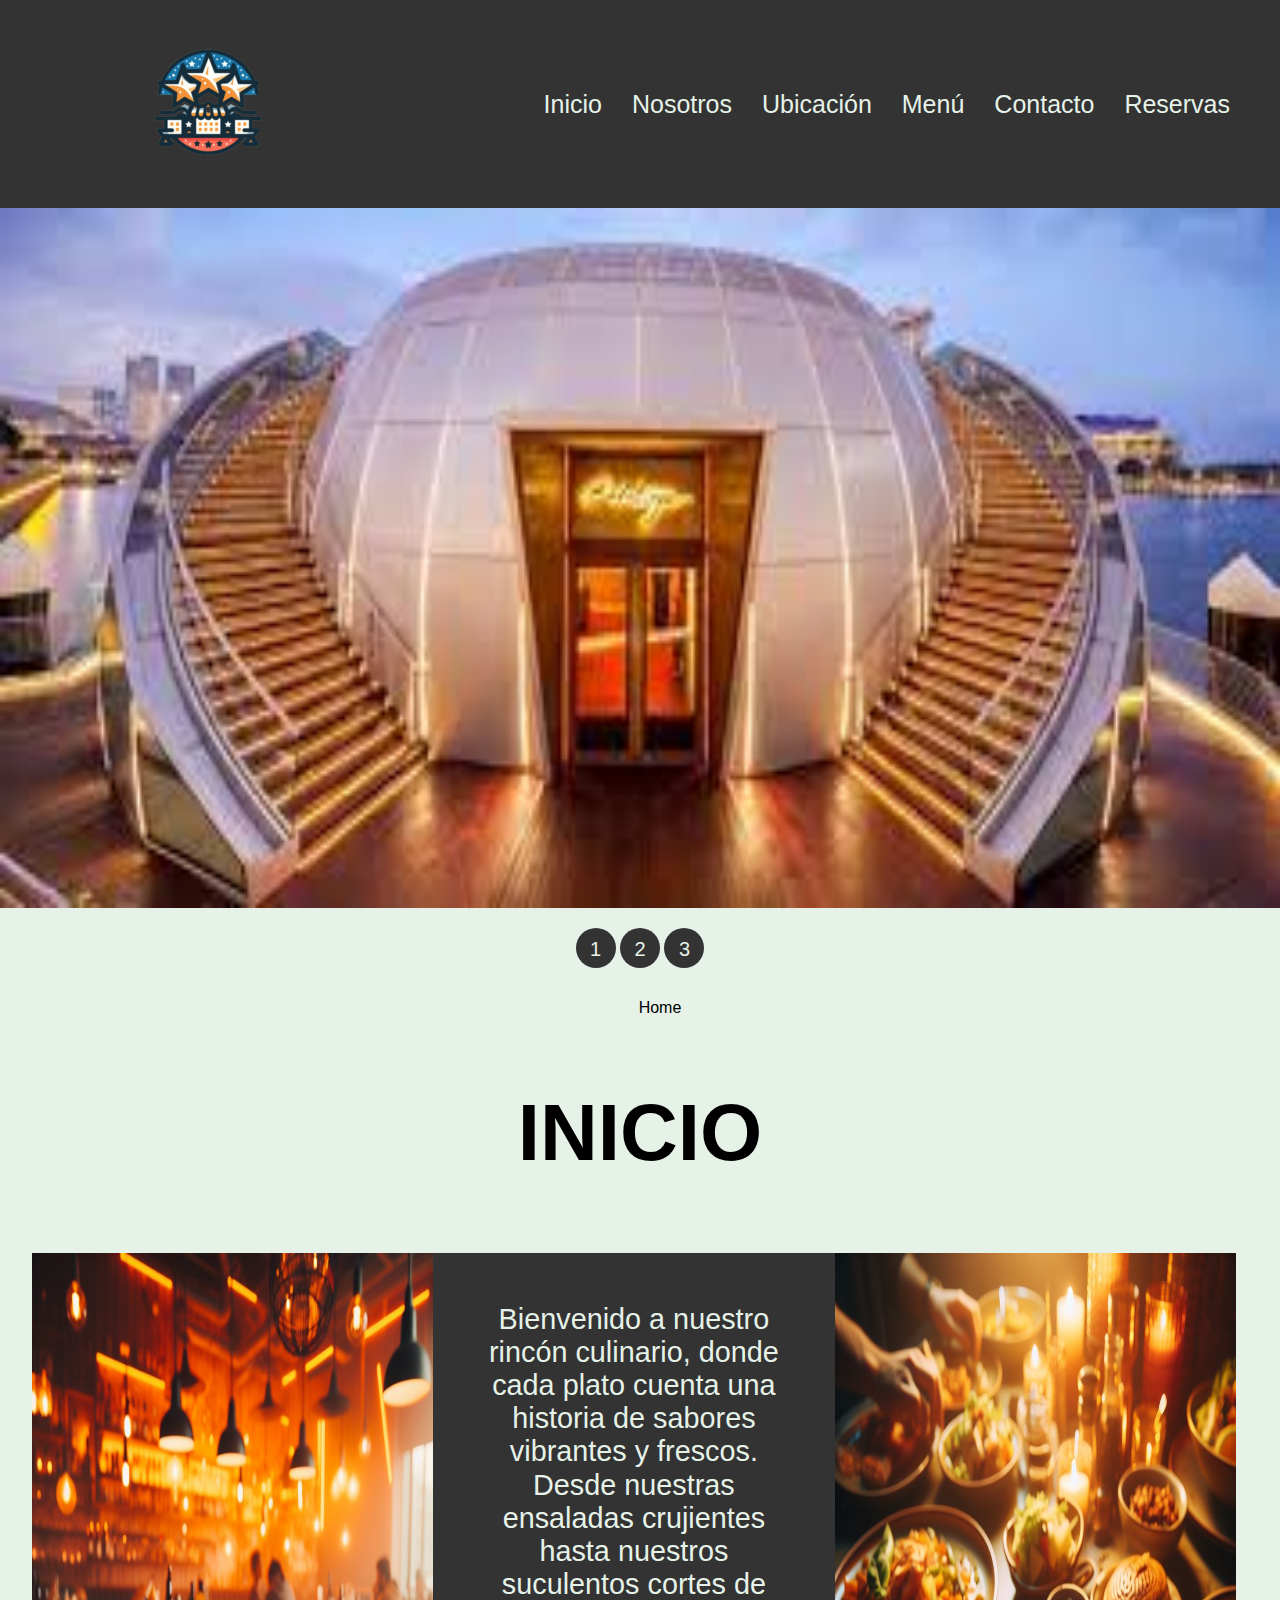
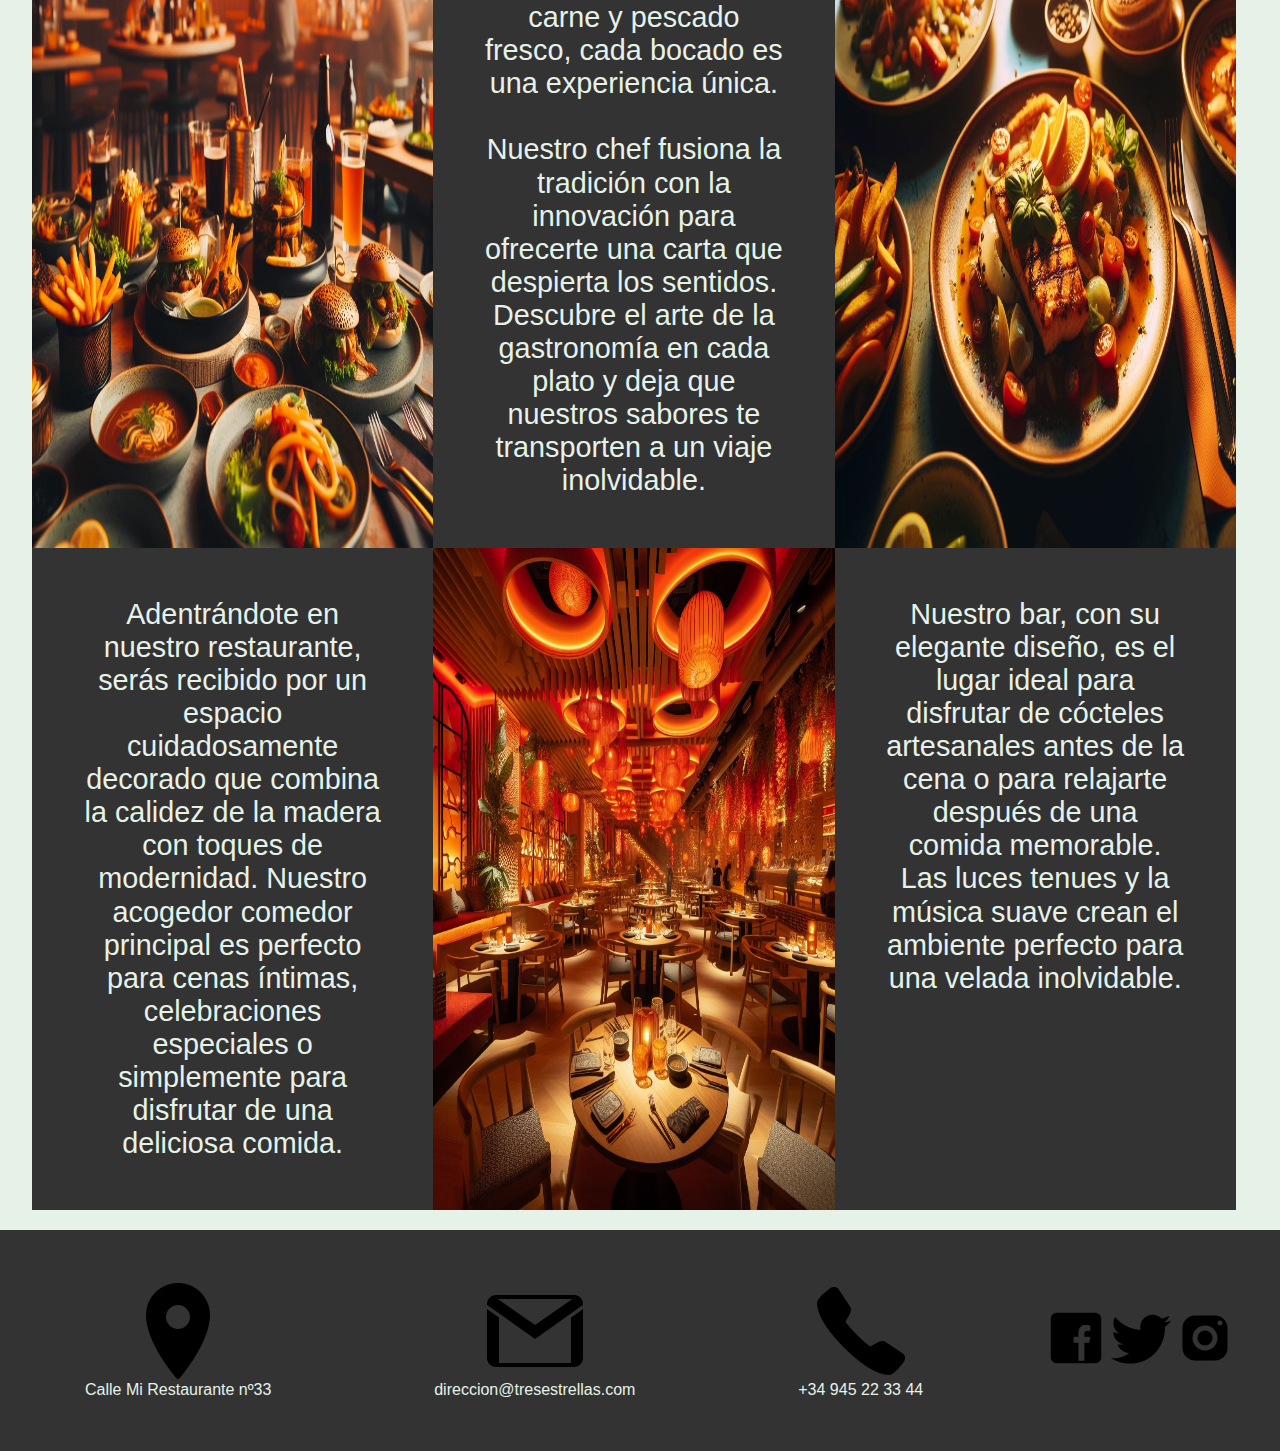
==== index.html @ 6303b529 "diseño" ====
<!DOCTYPE html>
<html lang="es">
    <head>
        <meta charset="UTF-8">
        <meta name="viewport" content="width=device-width, initial-scale=1.0">
        <title>Inicio</title>
        <link rel="stylesheet" href="css/normalize.css">
        <link rel="stylesheet" href="css/inicio.css">
        <link href="https://cdn.jsdelivr.net/npm/bootstrap@5.3.2/dist/css/bootstrap.min.css" rel="stylesheet" integrity="sha384-T3c6CoIi6uLrA9TneNEoa7RxnatzjcDSCmG1MXxSR1GAsXEV/Dwwykc2MPK8M2HN" crossorigin="anonymous">

    </head>
    <body>
        <header class="header">
            <div class="header__logo">
                <a href="#inicio"><img src="img/logo.png" alt="Logo"></a>
            </div>
            <nav class="header__nav">
                <ul>
                    <li><a href="index.html">Inicio</a></li>
                    <li><a href="nosotros.html">Nosotros</a></li>
                    <li><a href="#ubicacion">Ubicación</a></li>
                    <li><a href="#menu">Menú</a></li>
                    <li><a href="#contacto">Contacto</a></li>
                    <li><a href="reservas.html">Reservas</a></li>
                </ul>
            </nav>
        </header>

        <main class="main">
            <div class="main__slider">
                <ul class="slider">
                    <li id="slide1">
                        <img src="img/exterior.jpg" />
                    </li>
                    <li id="slide2">
                        <img src="img/interior.png" />
                    </li>
                    <li id="slide3">
                        <img src="img/comida.jpg" />
                    </li>
                </ul>

                <ul class="menu">
                    <li>
                        <a href="#slide1">1</a>
                    </li>
                    <li>
                        <a href="#slide2">2</a>
                    </li>
                    <li>
                        <a href="#slide3">3</a>
                    </li>
                </ul>
            </div>

            <nav aria-label="breadcrumb">
                <ol class="breadcrumb">
                  <li class="breadcrumb-item active" aria-current="page">Home</li>
                </ol>
              </nav>
<!--               
              <nav aria-label="breadcrumb">
                <ol class="breadcrumb">
                  <li class="breadcrumb-item"><a href="#">Home</a></li>
                  <li class="breadcrumb-item active" aria-current="page">Library</li>
                </ol>
              </nav> -->
            <h1 class="main__ini">INICIO</h1>
            <div class="main__container">
                <div class="container__img"><img src="img/comida (1).jpg"
                        alt="platos1"></div>
                <div class="container__txt"> Bienvenido a nuestro rincón
                    culinario, donde cada plato cuenta una historia de sabores
                    vibrantes y frescos.
                    <br>
                    Desde nuestras ensaladas crujientes
                    hasta nuestros suculentos cortes de carne y pescado fresco,
                    cada bocado es una experiencia única.
                    <br><br>
                    Nuestro chef fusiona la tradición con la innovación para
                    ofrecerte una carta que despierta los sentidos. Descubre el
                    arte de la gastronomía en cada plato y deja que nuestros
                    sabores te transporten a un viaje inolvidable.
                </div>
                <div class="container__img"><img src="img/comida (2).jpg"
                        alt="platos1"></div>
                <div class="container__txt"> Adentrándote en nuestro
                    restaurante, serás recibido por un espacio cuidadosamente
                    decorado que combina la calidez de la madera con toques de
                    modernidad. Nuestro acogedor comedor principal es perfecto
                    para cenas íntimas, celebraciones especiales o simplemente
                    para disfrutar de una deliciosa comida.</div>
                <div class="container__img"><img src="img/restaurant.jpg"
                        alt="platos1"></div>
                <div class="container__txt">Nuestro bar, con su elegante diseño,
                    es el lugar ideal para disfrutar de cócteles artesanales
                    antes de la cena o para relajarte después de una comida
                    memorable. Las luces tenues y la música suave crean el
                    ambiente perfecto para una velada inolvidable.</div>
            </div>


              
        </main>

        <footer class="footer">
            <div class="footer__location">
                <figure>
                    <img src="/img/icons8-marcador-100.png" alt>
                    <figcaption>Calle Mi Restaurante nº33</figcaption>
                </figure>
            </div>
            <div class="footer__mail">
                <figure>
                    <img src="img/icons8-gmail-100.png" alt>
                    <figcaption>direccion@tresestrellas.com</figcaption>
                </figure></div>
            <div class="footer__tlfn">
                <figure>
                    <img src="img/icons8-teléfono-100.png" alt>
                    <figcaption>+34 945 22 33 44</figcaption>
                </figure></div>

            <div class="footer__social">
                <a href="#" target="_blank" title="Facebook"><img
                        src="img/icons8-facebook-60.png" alt="Facebook"></a>
                <a href="#" target="_blank" title="Twitter"><img
                        src="img/icons8-twitter-60.png" alt="Twitter"></a>
                <a href="#" target="_blank" title="Instagram"><img
                        src="img/icons8-instagram-60.png" alt="Instagram"></a>
            </div>
        </footer>



        <script src="https://cdn.jsdelivr.net/npm/bootstrap@5.3.2/dist/js/bootstrap.bundle.min.js" integrity="sha384-C6RzsynM9kWDrMNeT87bh95OGNyZPhcTNXj1NW7RuBCsyN/o0jlpcV8Qyq46cDfL" crossorigin="anonymous"></script>

    </body>
</html>
---- css/inicio.css ----
body {
    margin: 0;
    padding: 0;
    background-color: #E6F2E8;
    display: grid;
    grid-template-areas: "header"
        "content"
        "footer";
    grid-template-rows: auto 1fr auto;
    font-family: Arial, sans-serif;
}

.header {
    grid-area: header;
    display: flex;
    justify-content: space-between;
    align-items: center;
    background-color: #333;
    color: #E6F2E8;
    padding: 0px 20px;
}


.header__nav ul {
    list-style: none;
    display: flex;
    margin: 0;
    padding: 0;
    justify-content: space-around;
}

.header__nav li {
    margin-right: 30px;
}

.header__nav a {
    text-decoration: none;
    color: #E6F2E8;
    font-size: 25px;
}

.main {
    grid-area: content;
    display: flex;
    flex-wrap: wrap;
    align-items: center;
    flex-direction: column;
}


.main__slider {
    margin: auto;
    width: 100%;
    height: 750px;
    margin-bottom: 25px;
}

ul,
li {
    padding: 0;
    margin: 0;
    list-style: none;
}

ul.slider {
    position: relative;
    width: 100%;
    height: 700px;
}

ul.slider li {
    position: absolute;
    left: 0px;
    top: 0px;
    opacity: 0;
    width: inherit;
    height: inherit;
    transition: opacity .5s;
    background: #fff;
}

ul.slider li img {
    width: 100%;
    height: 700px;
    object-fit: fill;
    background-color: #E6F2E8;
}

ul.slider li:first-child {
    opacity: 1;
    /*Mostramos el primer <li>*/
}

ul.slider li:target {
    opacity: 1;
    /*Mostramos el <li> del enlace que pulsemos*/
}

.menu {
    text-align: center;
    margin: 20px;
    padding: 0;
}

.menu li {
    display: inline-block;
    text-align: center;
}

.menu li a {
    display: inline-block;
    color: #E6F2E8;
    text-decoration: none;
    background-color: #333;
    padding: 10px;
    width: 20px;
    height: 20px;
    font-size: 20px;
    border-radius: 100%;
}

.main__ini {
    font-size: 80px;
}

.main__container {
    width: 95%;
    display: grid;
    grid-template-columns: repeat(3, 33%);
    padding: 20px;
}

.container__img img {
    width: 100%;
    height: 100%;
}

.container__txt {
    background-color: #333;
    color: #E6F2E8;
    padding: 50px;
    font-size: 1.8rem;
    text-align: center;
}


.footer {
    grid-area: footer;
    display: flex;
    justify-content: space-between;
    align-items: center;
    background-color: #333;
    color: #E6F2E8;
    padding: 10px 20px;
}

.footer div {
    padding: 25px;
}

.footer figure {
    display: flex;
    flex-direction: column;
    align-items: center;
}
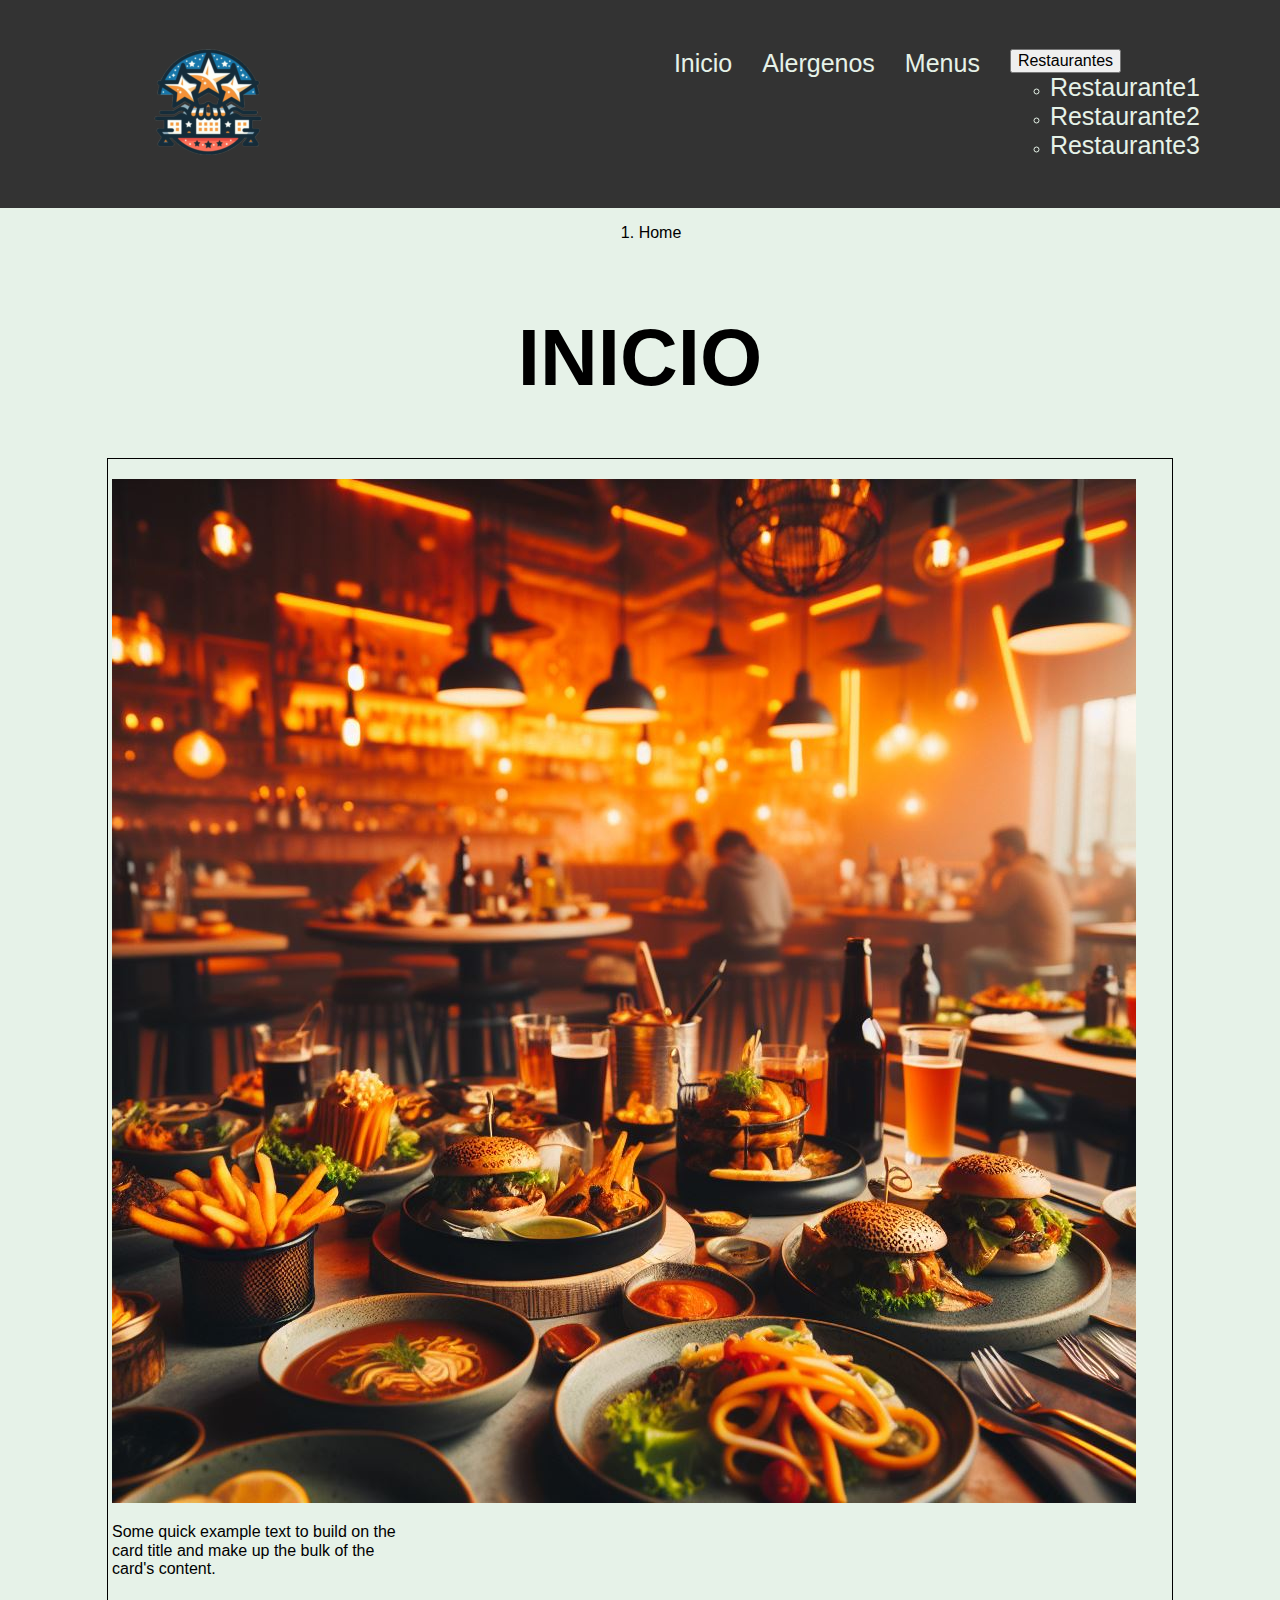
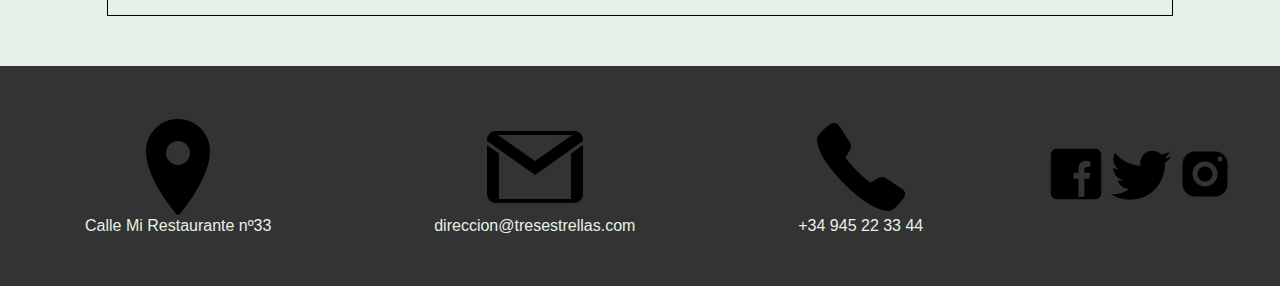
==== commit 7abc53d6: "mvc empezado" ====
--- a/index.html
+++ b/index.html
@@ -1,139 +1,104 @@
 <!DOCTYPE html>
 <html lang="es">
-    <head>
-        <meta charset="UTF-8">
-        <meta name="viewport" content="width=device-width, initial-scale=1.0">
-        <title>Inicio</title>
-        <link rel="stylesheet" href="css/normalize.css">
-        <link rel="stylesheet" href="css/inicio.css">
-        <link href="https://cdn.jsdelivr.net/npm/bootstrap@5.3.2/dist/css/bootstrap.min.css" rel="stylesheet" integrity="sha384-T3c6CoIi6uLrA9TneNEoa7RxnatzjcDSCmG1MXxSR1GAsXEV/Dwwykc2MPK8M2HN" crossorigin="anonymous">
 
-    </head>
-    <body>
-        <header class="header">
-            <div class="header__logo">
-                <a href="#inicio"><img src="img/logo.png" alt="Logo"></a>
-            </div>
-            <nav class="header__nav">
-                <ul>
-                    <li><a href="index.html">Inicio</a></li>
-                    <li><a href="nosotros.html">Nosotros</a></li>
-                    <li><a href="#ubicacion">Ubicación</a></li>
-                    <li><a href="#menu">Menú</a></li>
-                    <li><a href="#contacto">Contacto</a></li>
-                    <li><a href="reservas.html">Reservas</a></li>
-                </ul>
-            </nav>
-        </header>
+<head>
+    <meta charset="UTF-8">
+    <meta name="viewport" content="width=device-width, initial-scale=1.0">
+    <title>Inicio</title>
+    <link rel="stylesheet" href="css/normalize.css">
+    <link rel="stylesheet" href="css/inicio.css">
+    <link href="https://cdn.jsdelivr.net/npm/bootstrap@5.3.2/dist/css/bootstrap.min.css" rel="stylesheet"
+        integrity="sha384-T3c6CoIi6uLrA9TneNEoa7RxnatzjcDSCmG1MXxSR1GAsXEV/Dwwykc2MPK8M2HN" crossorigin="anonymous">
 
-        <main class="main">
-            <div class="main__slider">
-                <ul class="slider">
-                    <li id="slide1">
-                        <img src="img/exterior.jpg" />
-                    </li>
-                    <li id="slide2">
-                        <img src="img/interior.png" />
-                    </li>
-                    <li id="slide3">
-                        <img src="img/comida.jpg" />
-                    </li>
-                </ul>
+</head>
 
-                <ul class="menu">
-                    <li>
-                        <a href="#slide1">1</a>
-                    </li>
-                    <li>
-                        <a href="#slide2">2</a>
-                    </li>
-                    <li>
-                        <a href="#slide3">3</a>
-                    </li>
-                </ul>
-            </div>
+<body>
+    <header class="header">
+        <div class="header__logo">
+            <a href="#inicio"><img src="img/logo.png" alt="Logo"></a>
+        </div>
+        <nav class="header__nav">
+            <ul class="menuu">
+                <li><a href="index.html">Inicio</a></li>
+                <li><a href="#alergeno">Alergenos</a></li>
+                <li><a href="#menu">Menus</a></li>
+                <li>
+                    <div class="dropdown">
+                        <button class="btn btn-secondary dropdown-toggle" type="button" data-bs-toggle="dropdown"
+                            aria-expanded="false">
+                            Restaurantes
+                        </button>
+                        <ul class="dropdown-menu dropdown-menu-dark">
+                            <li><a class="dropdown-item active" href="#">Restaurante1</a></li>
+                            <li><a class="dropdown-item" href="#">Restaurante2</a></li>
+                            <li><a class="dropdown-item" href="#">Restaurante3</a></li>
+                        </ul>
+                    </div>
+                </li>
+            </ul>
+        </nav>
+    </header>
 
-            <nav aria-label="breadcrumb">
-                <ol class="breadcrumb">
-                  <li class="breadcrumb-item active" aria-current="page">Home</li>
-                </ol>
-              </nav>
-<!--               
-              <nav aria-label="breadcrumb">
+    <main class="main">
+        <nav aria-label="breadcrumb">
+            <ol class="breadcrumb">
+                <li class="breadcrumb-item active" aria-current="page">Home</li>
+            </ol>
+        </nav>
+
+        <!-- <nav aria-label="breadcrumb">
                 <ol class="breadcrumb">
                   <li class="breadcrumb-item"><a href="#">Home</a></li>
                   <li class="breadcrumb-item active" aria-current="page">Library</li>
                 </ol>
-              </nav> -->
-            <h1 class="main__ini">INICIO</h1>
-            <div class="main__container">
-                <div class="container__img"><img src="img/comida (1).jpg"
-                        alt="platos1"></div>
-                <div class="container__txt"> Bienvenido a nuestro rincón
-                    culinario, donde cada plato cuenta una historia de sabores
-                    vibrantes y frescos.
-                    <br>
-                    Desde nuestras ensaladas crujientes
-                    hasta nuestros suculentos cortes de carne y pescado fresco,
-                    cada bocado es una experiencia única.
-                    <br><br>
-                    Nuestro chef fusiona la tradición con la innovación para
-                    ofrecerte una carta que despierta los sentidos. Descubre el
-                    arte de la gastronomía en cada plato y deja que nuestros
-                    sabores te transporten a un viaje inolvidable.
+              </nav>  -->
+        <h1 class="main__ini">INICIO</h1>
+
+        <div class="listado" id="listad">
+
+            <div class="card" style="width: 18rem;">
+                <img src="img/comida (1).jpg" class="card-img-top" alt="...">
+                <div class="card-body">
+                    <p class="card-text">Some quick example text to build on the card title and make up the bulk of the
+                        card's content.</p>
                 </div>
-                <div class="container__img"><img src="img/comida (2).jpg"
-                        alt="platos1"></div>
-                <div class="container__txt"> Adentrándote en nuestro
-                    restaurante, serás recibido por un espacio cuidadosamente
-                    decorado que combina la calidez de la madera con toques de
-                    modernidad. Nuestro acogedor comedor principal es perfecto
-                    para cenas íntimas, celebraciones especiales o simplemente
-                    para disfrutar de una deliciosa comida.</div>
-                <div class="container__img"><img src="img/restaurant.jpg"
-                        alt="platos1"></div>
-                <div class="container__txt">Nuestro bar, con su elegante diseño,
-                    es el lugar ideal para disfrutar de cócteles artesanales
-                    antes de la cena o para relajarte después de una comida
-                    memorable. Las luces tenues y la música suave crean el
-                    ambiente perfecto para una velada inolvidable.</div>
             </div>
+        </div>
+    </main>
 
+    <footer class="footer">
+        <div class="footer__location">
+            <figure>
+                <img src="/img/icons8-marcador-100.png" alt>
+                <figcaption>Calle Mi Restaurante nº33</figcaption>
+            </figure>
+        </div>
+        <div class="footer__mail">
+            <figure>
+                <img src="img/icons8-gmail-100.png" alt>
+                <figcaption>direccion@tresestrellas.com</figcaption>
+            </figure>
+        </div>
+        <div class="footer__tlfn">
+            <figure>
+                <img src="img/icons8-teléfono-100.png" alt>
+                <figcaption>+34 945 22 33 44</figcaption>
+            </figure>
+        </div>
 
-              
-        </main>
-
-        <footer class="footer">
-            <div class="footer__location">
-                <figure>
-                    <img src="/img/icons8-marcador-100.png" alt>
-                    <figcaption>Calle Mi Restaurante nº33</figcaption>
-                </figure>
-            </div>
-            <div class="footer__mail">
-                <figure>
-                    <img src="img/icons8-gmail-100.png" alt>
-                    <figcaption>direccion@tresestrellas.com</figcaption>
-                </figure></div>
-            <div class="footer__tlfn">
-                <figure>
-                    <img src="img/icons8-teléfono-100.png" alt>
-                    <figcaption>+34 945 22 33 44</figcaption>
-                </figure></div>
-
-            <div class="footer__social">
-                <a href="#" target="_blank" title="Facebook"><img
-                        src="img/icons8-facebook-60.png" alt="Facebook"></a>
-                <a href="#" target="_blank" title="Twitter"><img
-                        src="img/icons8-twitter-60.png" alt="Twitter"></a>
-                <a href="#" target="_blank" title="Instagram"><img
-                        src="img/icons8-instagram-60.png" alt="Instagram"></a>
-            </div>
-        </footer>
+        <div class="footer__social">
+            <a href="#" target="_blank" title="Facebook"><img src="img/icons8-facebook-60.png" alt="Facebook"></a>
+            <a href="#" target="_blank" title="Twitter"><img src="img/icons8-twitter-60.png" alt="Twitter"></a>
+            <a href="#" target="_blank" title="Instagram"><img src="img/icons8-instagram-60.png" alt="Instagram"></a>
+        </div>
+    </footer>
 
 
 
-        <script src="https://cdn.jsdelivr.net/npm/bootstrap@5.3.2/dist/js/bootstrap.bundle.min.js" integrity="sha384-C6RzsynM9kWDrMNeT87bh95OGNyZPhcTNXj1NW7RuBCsyN/o0jlpcV8Qyq46cDfL" crossorigin="anonymous"></script>
+    <script src="https://cdn.jsdelivr.net/npm/bootstrap@5.3.2/dist/js/bootstrap.bundle.min.js"
+        integrity="sha384-C6RzsynM9kWDrMNeT87bh95OGNyZPhcTNXj1NW7RuBCsyN/o0jlpcV8Qyq46cDfL"
+        crossorigin="anonymous"></script>
+    <script src=""></script>
+</body>
 
-    </body>
 </html>--- a/css/inicio.css
+++ b/css/inicio.css
@@ -21,7 +21,7 @@
 }
 
 
-.header__nav ul {
+.header__nav .menuu {
     list-style: none;
     display: flex;
     margin: 0;
@@ -29,7 +29,7 @@
     justify-content: space-around;
 }
 
-.header__nav li {
+.header__nav  li {
     margin-right: 30px;
 }
 
@@ -55,12 +55,7 @@
     margin-bottom: 25px;
 }
 
-ul,
-li {
-    padding: 0;
-    margin: 0;
-    list-style: none;
-}
+
 
 ul.slider {
     position: relative;
@@ -144,6 +139,20 @@
 }
 
 
+.listado {
+    border: 1px solid black;
+    width: 80%;
+    height: auto;
+    padding: 20px;
+    display: grid;
+    column-gap: 5%;
+    row-gap: 15px;
+    grid-template-columns: repeat(4, 20%);
+    justify-content: center;
+    justify-items: center;
+    margin-bottom: 50px;
+}
+
 .footer {
     grid-area: footer;
     display: flex;
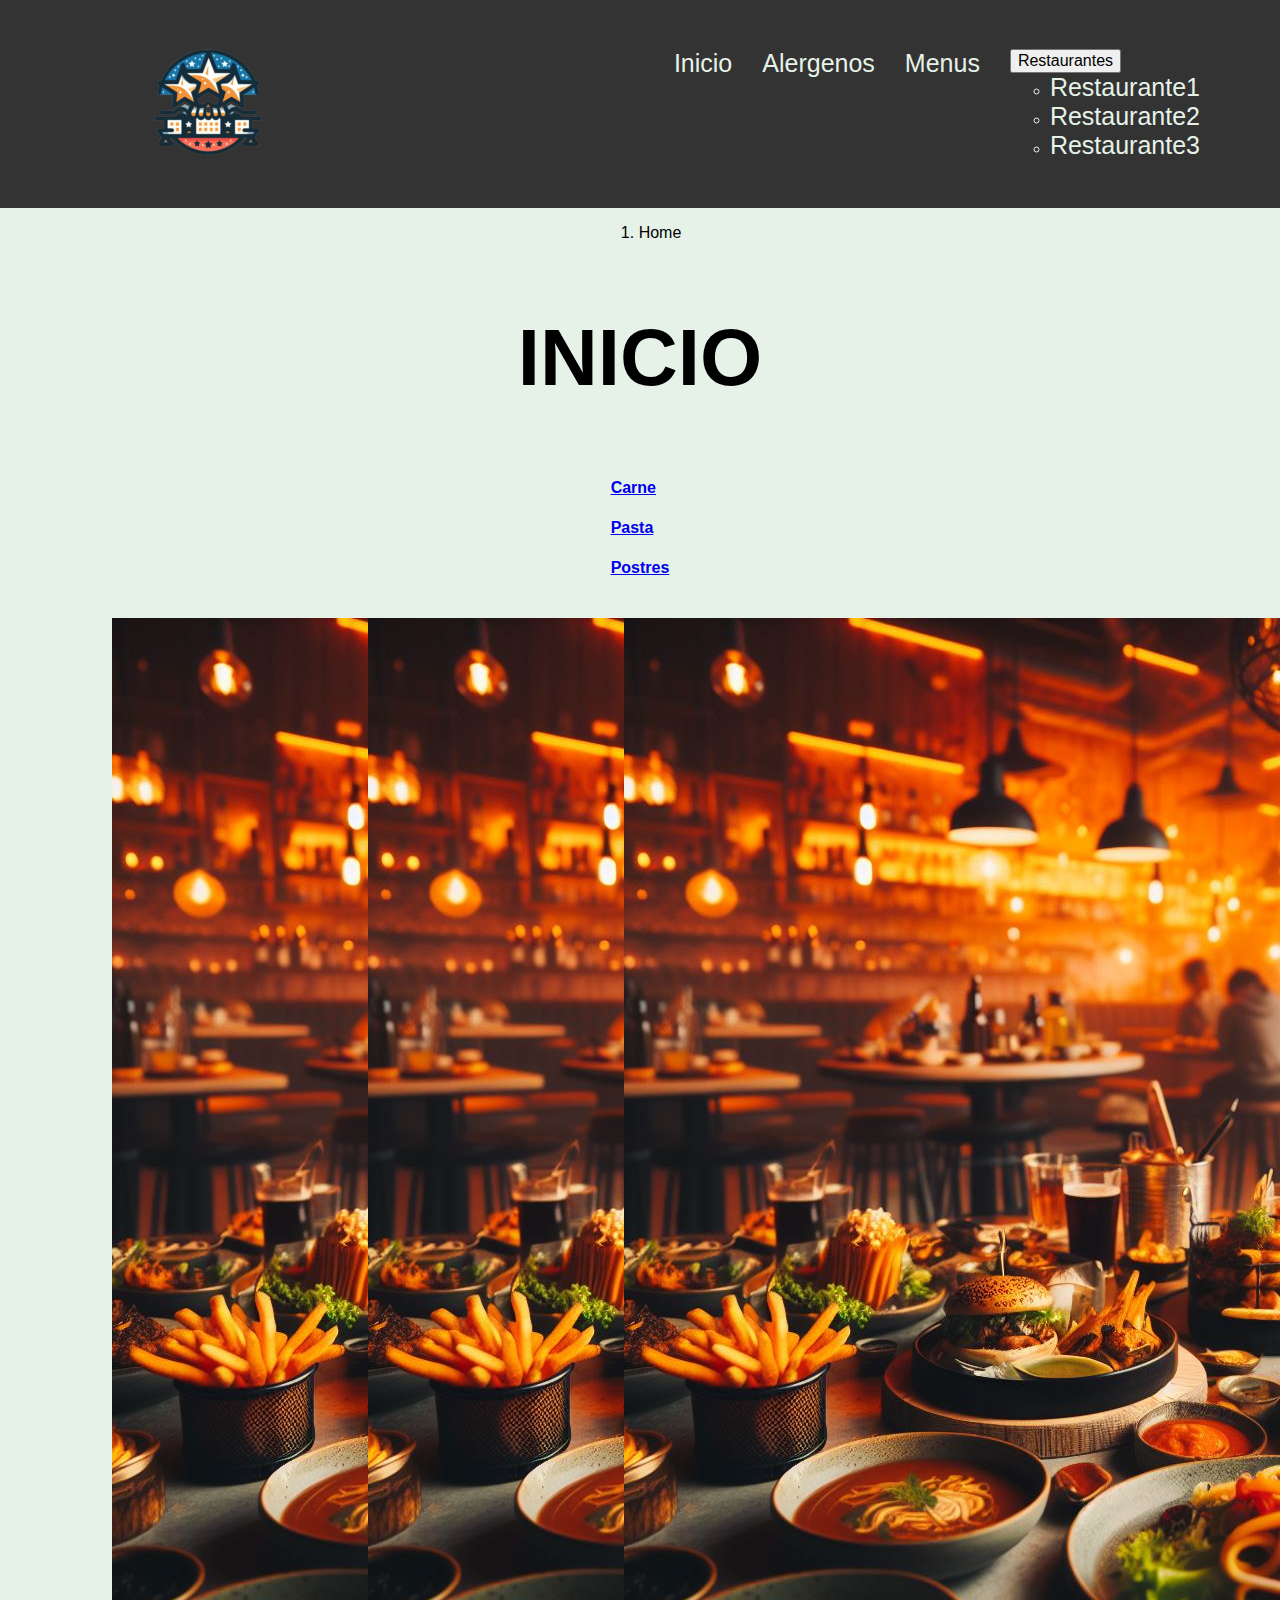
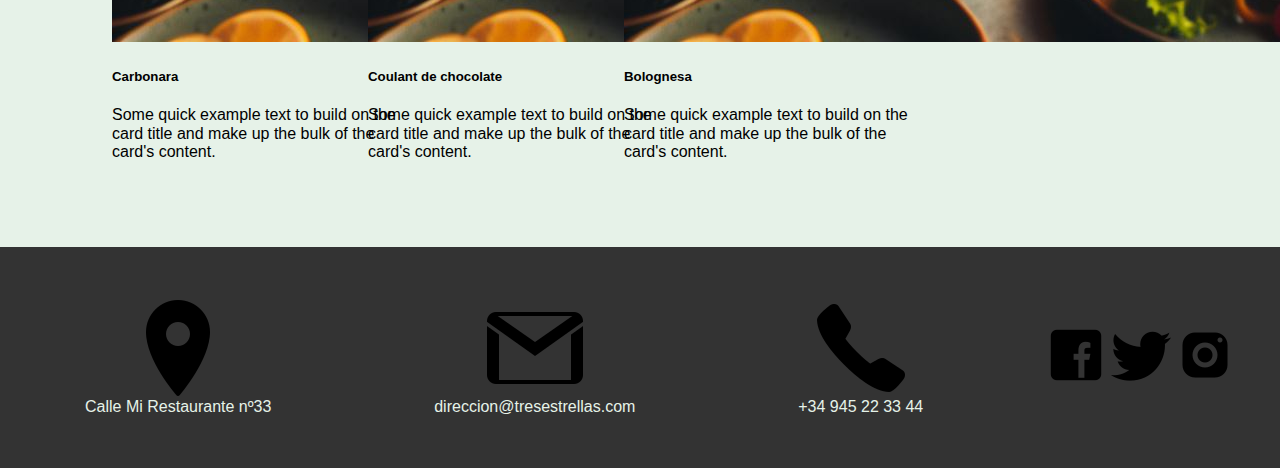
==== commit 744efbe0: "ej 1 y 2" ====
--- a/index.html
+++ b/index.html
@@ -15,11 +15,11 @@
 <body>
     <header class="header">
         <div class="header__logo">
-            <a href="#inicio"><img src="img/logo.png" alt="Logo"></a>
+            <a href="#inicio" id="logo"><img src="img/logo.png" alt="Logo"></a>
         </div>
         <nav class="header__nav">
             <ul class="menuu">
-                <li><a href="index.html">Inicio</a></li>
+                <li><a href="index.html" id="init">Inicio</a></li>
                 <li><a href="#alergeno">Alergenos</a></li>
                 <li><a href="#menu">Menus</a></li>
                 <li>
@@ -45,7 +45,6 @@
                 <li class="breadcrumb-item active" aria-current="page">Home</li>
             </ol>
         </nav>
-
         <!-- <nav aria-label="breadcrumb">
                 <ol class="breadcrumb">
                   <li class="breadcrumb-item"><a href="#">Home</a></li>
@@ -54,15 +53,22 @@
               </nav>  -->
         <h1 class="main__ini">INICIO</h1>
 
-        <div class="listado" id="listad">
+        <div id="categories">
 
-            <div class="card" style="width: 18rem;">
+        </div>
+
+        <div class="listado" id="listado">
+
+            <!-- <div class="card" style="width: 18rem;">
                 <img src="img/comida (1).jpg" class="card-img-top" alt="...">
                 <div class="card-body">
+                        <h5 class="card-title">Card title</h5>
                     <p class="card-text">Some quick example text to build on the card title and make up the bulk of the
                         card's content.</p>
                 </div>
-            </div>
+            </div> -->
+
+
         </div>
     </main>
 
@@ -94,7 +100,7 @@
     </footer>
 
 
-
+    <script type="module" src="js/RestaurantApp.js"></script>
     <script src="https://cdn.jsdelivr.net/npm/bootstrap@5.3.2/dist/js/bootstrap.bundle.min.js"
         integrity="sha384-C6RzsynM9kWDrMNeT87bh95OGNyZPhcTNXj1NW7RuBCsyN/o0jlpcV8Qyq46cDfL"
         crossorigin="anonymous"></script>
--- a/css/inicio.css
+++ b/css/inicio.css
@@ -140,7 +140,6 @@
 
 
 .listado {
-    border: 1px solid black;
     width: 80%;
     height: auto;
     padding: 20px;
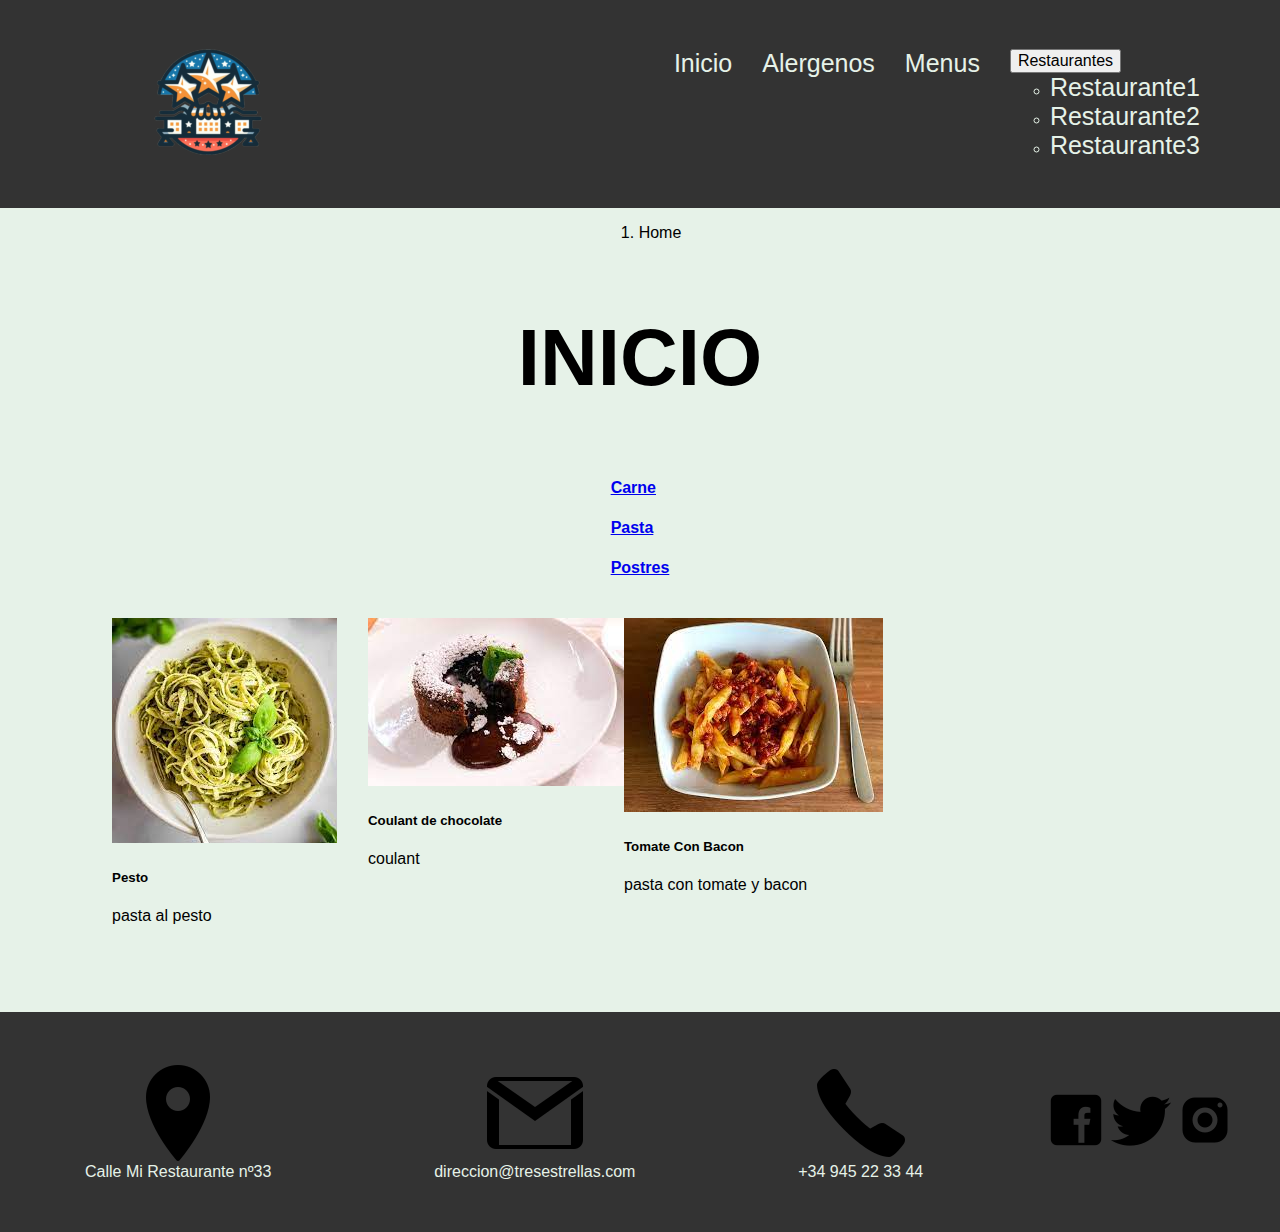
==== commit da4d2691: "en el  4" ====
--- a/index.html
+++ b/index.html
@@ -19,7 +19,7 @@
         </div>
         <nav class="header__nav">
             <ul class="menuu">
-                <li><a href="index.html" id="init">Inicio</a></li>
+                <li><a href="#inicio" id="init">Inicio</a></li>
                 <li><a href="#alergeno">Alergenos</a></li>
                 <li><a href="#menu">Menus</a></li>
                 <li>
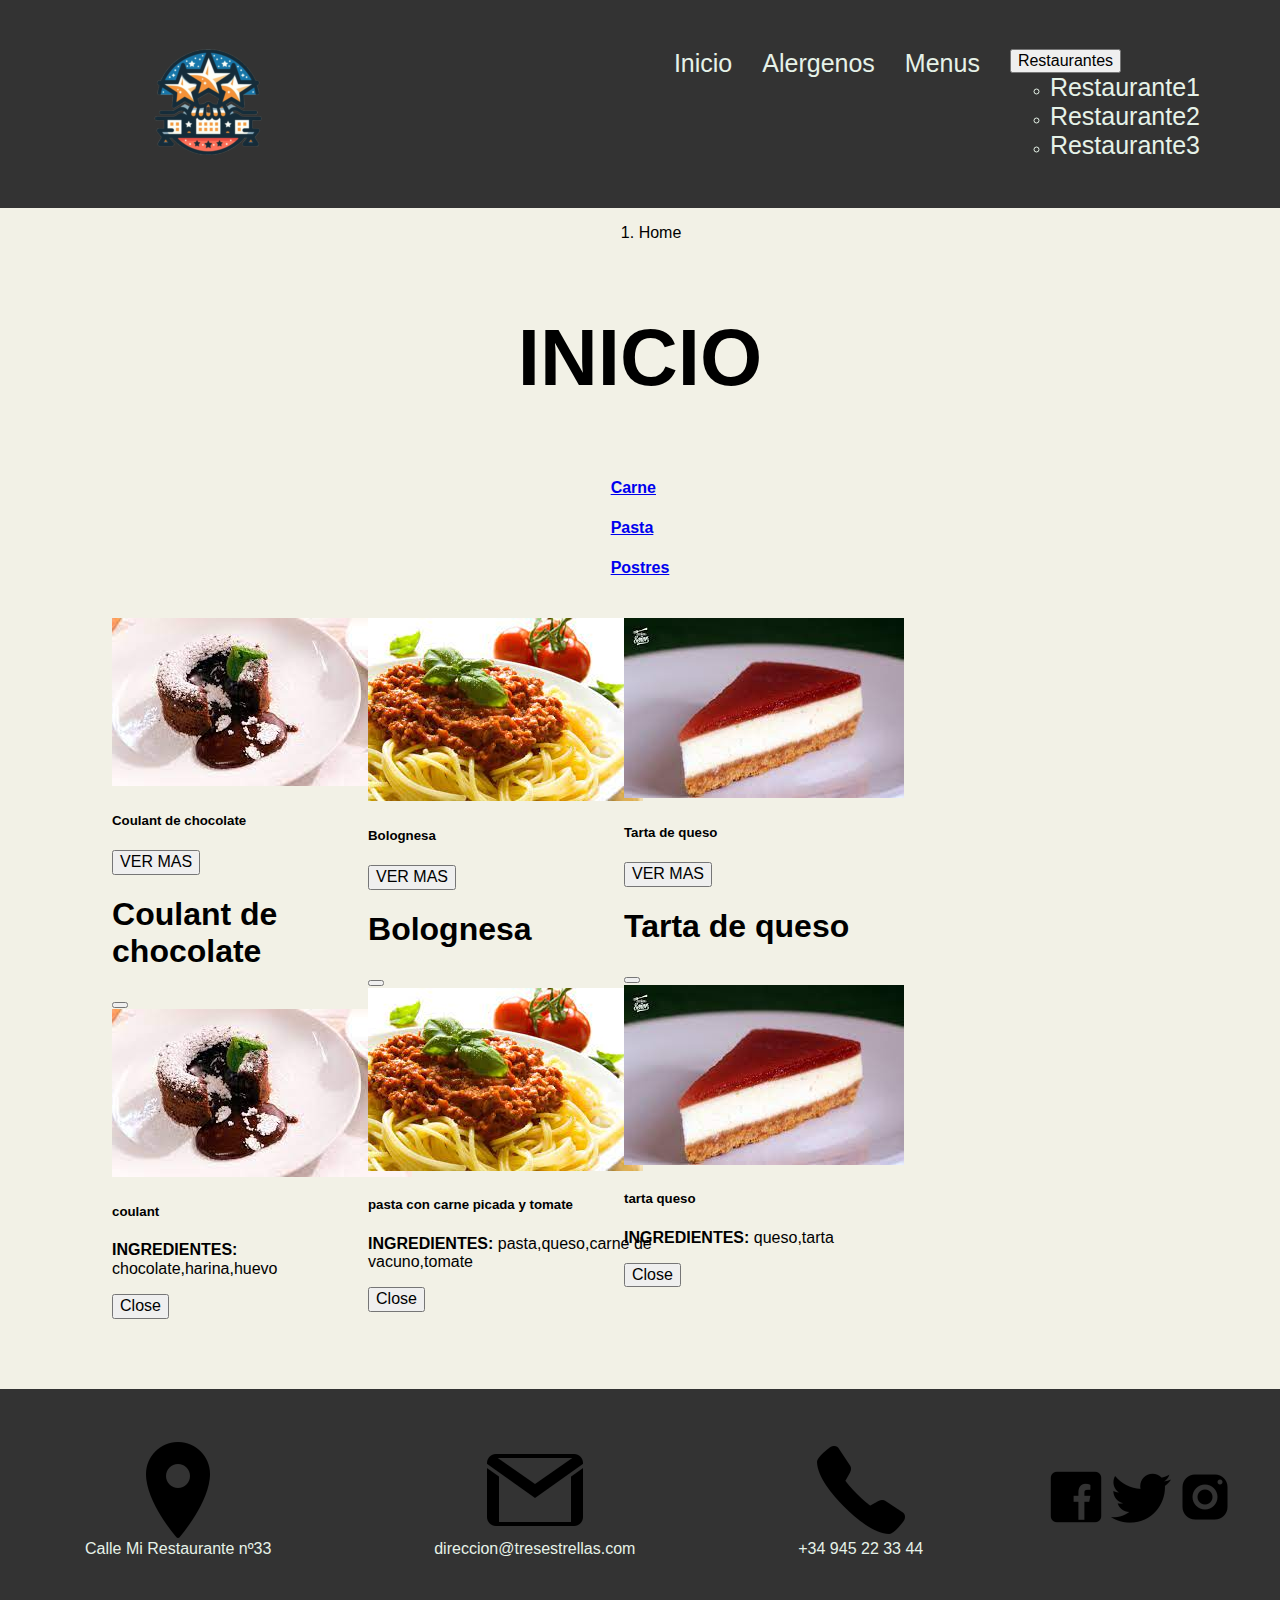
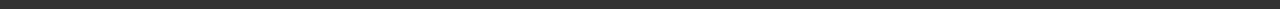
==== commit 8c8a5c9c: "falta 6C" ====
--- a/index.html
+++ b/index.html
@@ -1,110 +1,108 @@
 <!DOCTYPE html>
 <html lang="es">
 
-<head>
-    <meta charset="UTF-8">
-    <meta name="viewport" content="width=device-width, initial-scale=1.0">
-    <title>Inicio</title>
-    <link rel="stylesheet" href="css/normalize.css">
-    <link rel="stylesheet" href="css/inicio.css">
-    <link href="https://cdn.jsdelivr.net/npm/bootstrap@5.3.2/dist/css/bootstrap.min.css" rel="stylesheet"
-        integrity="sha384-T3c6CoIi6uLrA9TneNEoa7RxnatzjcDSCmG1MXxSR1GAsXEV/Dwwykc2MPK8M2HN" crossorigin="anonymous">
+    <head>
+        <meta charset="UTF-8">
+        <meta name="viewport" content="width=device-width, initial-scale=1.0">
+        <title>Inicio</title>
+        <link rel="stylesheet" href="css/normalize.css">
+        <link rel="stylesheet" href="css/inicio.css">
+        <link
+            href="https://cdn.jsdelivr.net/npm/bootstrap@5.3.2/dist/css/bootstrap.min.css"
+            rel="stylesheet"
+            integrity="sha384-T3c6CoIi6uLrA9TneNEoa7RxnatzjcDSCmG1MXxSR1GAsXEV/Dwwykc2MPK8M2HN"
+            crossorigin="anonymous">
 
-</head>
+    </head>
 
-<body>
-    <header class="header">
-        <div class="header__logo">
-            <a href="#inicio" id="logo"><img src="img/logo.png" alt="Logo"></a>
-        </div>
-        <nav class="header__nav">
-            <ul class="menuu">
-                <li><a href="#inicio" id="init">Inicio</a></li>
-                <li><a href="#alergeno">Alergenos</a></li>
-                <li><a href="#menu">Menus</a></li>
-                <li>
-                    <div class="dropdown">
-                        <button class="btn btn-secondary dropdown-toggle" type="button" data-bs-toggle="dropdown"
-                            aria-expanded="false">
-                            Restaurantes
-                        </button>
-                        <ul class="dropdown-menu dropdown-menu-dark">
-                            <li><a class="dropdown-item active" href="#">Restaurante1</a></li>
-                            <li><a class="dropdown-item" href="#">Restaurante2</a></li>
-                            <li><a class="dropdown-item" href="#">Restaurante3</a></li>
-                        </ul>
-                    </div>
-                </li>
-            </ul>
-        </nav>
-    </header>
+    <body>
+        <header class="header">
+            <div class="header__logo">
+                <a href="#inicio" id="logo"><img src="img/logo.png"
+                        alt="Logo"></a>
+            </div>
+            <nav class="header__nav">
+                <ul class="menuu">
+                    <li><a href="#inicio" id="init">Inicio</a></li>
+                    <li><a href="#alergeno" id="allergens">Alergenos</a></li>
+                    <li><a href="#menu" id="menus">Menus</a></li>
+                    <li>
+                        <div class="dropdown">
+                            <button class="btn btn-secondary dropdown-toggle"
+                                type="button" data-bs-toggle="dropdown"
+                                aria-expanded="false">
+                                Restaurantes
+                            </button>
+                            <ul class="dropdown-menu dropdown-menu-dark"
+                                id="restaurants">
+                                <!-- hacer dinamico los restaurantes -->
+                                <li><a class="dropdown-item active"
+                                        href="#">Restaurante1</a></li>
+                                <li><a class="dropdown-item"
+                                        href="#">Restaurante2</a></li>
+                                <li><a class="dropdown-item"
+                                        href="#">Restaurante3</a></li>
+                            </ul>
+                        </div>
+                    </li>
+                </ul>
+            </nav>
+        </header>
 
-    <main class="main">
-        <nav aria-label="breadcrumb">
-            <ol class="breadcrumb">
-                <li class="breadcrumb-item active" aria-current="page">Home</li>
-            </ol>
-        </nav>
-        <!-- <nav aria-label="breadcrumb">
-                <ol class="breadcrumb">
-                  <li class="breadcrumb-item"><a href="#">Home</a></li>
-                  <li class="breadcrumb-item active" aria-current="page">Library</li>
+        <main class="main">
+            <nav aria-label="breadcrumb">
+                <ol class="breadcrumb" id="breadcrumb">
+                    <li class="breadcrumb-item">Home</li>
+                    <!-- <li class="breadcrumb-item active" aria-current="page">Library</li> -->
                 </ol>
-              </nav>  -->
-        <h1 class="main__ini">INICIO</h1>
+            </nav>
+            <h1 class="main__ini">INICIO</h1>
 
-        <div id="categories">
+            <div id="categories">
 
-        </div>
+            </div>
 
-        <div class="listado" id="listado">
+            <div class="listado" id="listado">
 
-            <!-- <div class="card" style="width: 18rem;">
-                <img src="img/comida (1).jpg" class="card-img-top" alt="...">
-                <div class="card-body">
-                        <h5 class="card-title">Card title</h5>
-                    <p class="card-text">Some quick example text to build on the card title and make up the bulk of the
-                        card's content.</p>
-                </div>
-            </div> -->
+            </div>
+        </main>
 
+        <footer class="footer">
+            <div class="footer__location">
+                <figure>
+                    <img src="/img/icons8-marcador-100.png" alt>
+                    <figcaption>Calle Mi Restaurante nº33</figcaption>
+                </figure>
+            </div>
+            <div class="footer__mail">
+                <figure>
+                    <img src="img/icons8-gmail-100.png" alt>
+                    <figcaption>direccion@tresestrellas.com</figcaption>
+                </figure>
+            </div>
+            <div class="footer__tlfn">
+                <figure>
+                    <img src="img/icons8-teléfono-100.png" alt>
+                    <figcaption>+34 945 22 33 44</figcaption>
+                </figure>
+            </div>
 
-        </div>
-    </main>
+            <div class="footer__social">
+                <a href="#" target="_blank" title="Facebook"><img
+                        src="img/icons8-facebook-60.png" alt="Facebook"></a>
+                <a href="#" target="_blank" title="Twitter"><img
+                        src="img/icons8-twitter-60.png" alt="Twitter"></a>
+                <a href="#" target="_blank" title="Instagram"><img
+                        src="img/icons8-instagram-60.png" alt="Instagram"></a>
+            </div>
+        </footer>
 
-    <footer class="footer">
-        <div class="footer__location">
-            <figure>
-                <img src="/img/icons8-marcador-100.png" alt>
-                <figcaption>Calle Mi Restaurante nº33</figcaption>
-            </figure>
-        </div>
-        <div class="footer__mail">
-            <figure>
-                <img src="img/icons8-gmail-100.png" alt>
-                <figcaption>direccion@tresestrellas.com</figcaption>
-            </figure>
-        </div>
-        <div class="footer__tlfn">
-            <figure>
-                <img src="img/icons8-teléfono-100.png" alt>
-                <figcaption>+34 945 22 33 44</figcaption>
-            </figure>
-        </div>
-
-        <div class="footer__social">
-            <a href="#" target="_blank" title="Facebook"><img src="img/icons8-facebook-60.png" alt="Facebook"></a>
-            <a href="#" target="_blank" title="Twitter"><img src="img/icons8-twitter-60.png" alt="Twitter"></a>
-            <a href="#" target="_blank" title="Instagram"><img src="img/icons8-instagram-60.png" alt="Instagram"></a>
-        </div>
-    </footer>
-
-
-    <script type="module" src="js/RestaurantApp.js"></script>
-    <script src="https://cdn.jsdelivr.net/npm/bootstrap@5.3.2/dist/js/bootstrap.bundle.min.js"
-        integrity="sha384-C6RzsynM9kWDrMNeT87bh95OGNyZPhcTNXj1NW7RuBCsyN/o0jlpcV8Qyq46cDfL"
-        crossorigin="anonymous"></script>
-    <script src=""></script>
-</body>
+        <script type="module" src="js/RestaurantApp.js"></script>
+        <script
+            src="https://cdn.jsdelivr.net/npm/bootstrap@5.3.2/dist/js/bootstrap.bundle.min.js"
+            integrity="sha384-C6RzsynM9kWDrMNeT87bh95OGNyZPhcTNXj1NW7RuBCsyN/o0jlpcV8Qyq46cDfL"
+            crossorigin="anonymous"></script>
+        <script src></script>
+    </body>
 
 </html>--- a/css/inicio.css
+++ b/css/inicio.css
@@ -1,7 +1,7 @@
 body {
     margin: 0;
     padding: 0;
-    background-color: #E6F2E8;
+    background-color: #f2f1e6;
     display: grid;
     grid-template-areas: "header"
         "content"
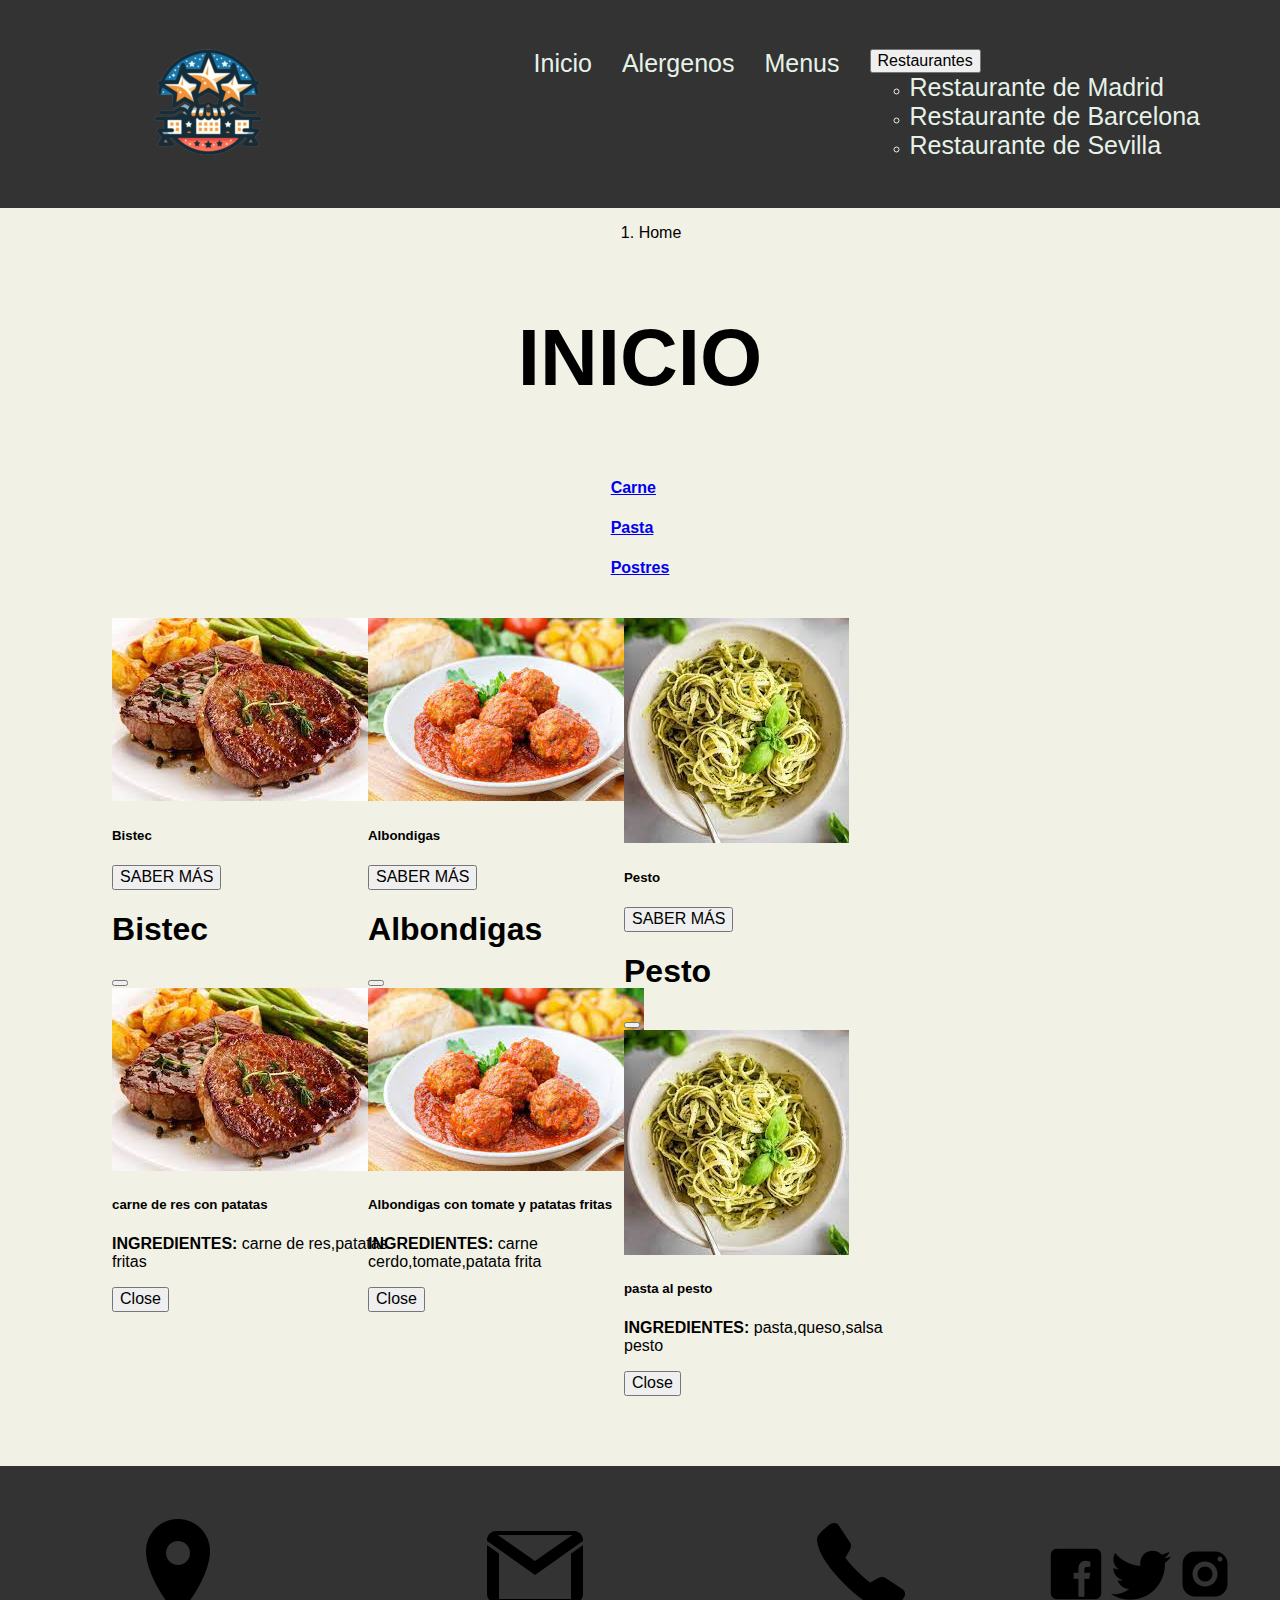
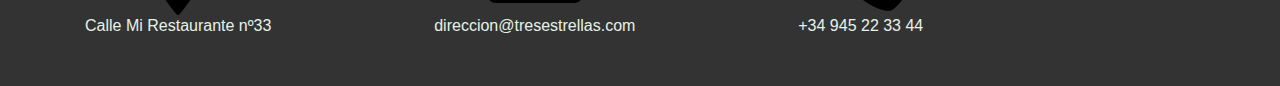
==== commit 2254a1ef: "finalizado" ====
--- a/index.html
+++ b/index.html
@@ -35,13 +35,7 @@
                             </button>
                             <ul class="dropdown-menu dropdown-menu-dark"
                                 id="restaurants">
-                                <!-- hacer dinamico los restaurantes -->
-                                <li><a class="dropdown-item active"
-                                        href="#">Restaurante1</a></li>
-                                <li><a class="dropdown-item"
-                                        href="#">Restaurante2</a></li>
-                                <li><a class="dropdown-item"
-                                        href="#">Restaurante3</a></li>
+                                <!-- <li><a class="dropdown-item active" href="#">Restaurante1</a></li> -->
                             </ul>
                         </div>
                     </li>
@@ -56,13 +50,13 @@
                     <!-- <li class="breadcrumb-item active" aria-current="page">Library</li> -->
                 </ol>
             </nav>
-            <h1 class="main__ini">INICIO</h1>
+            <h1 class="main__ini" id="head_text">INICIO</h1>
 
             <div id="categories">
 
             </div>
 
-            <div class="listado" id="listado">
+            <div class="listado " id="listado">
 
             </div>
         </main>
